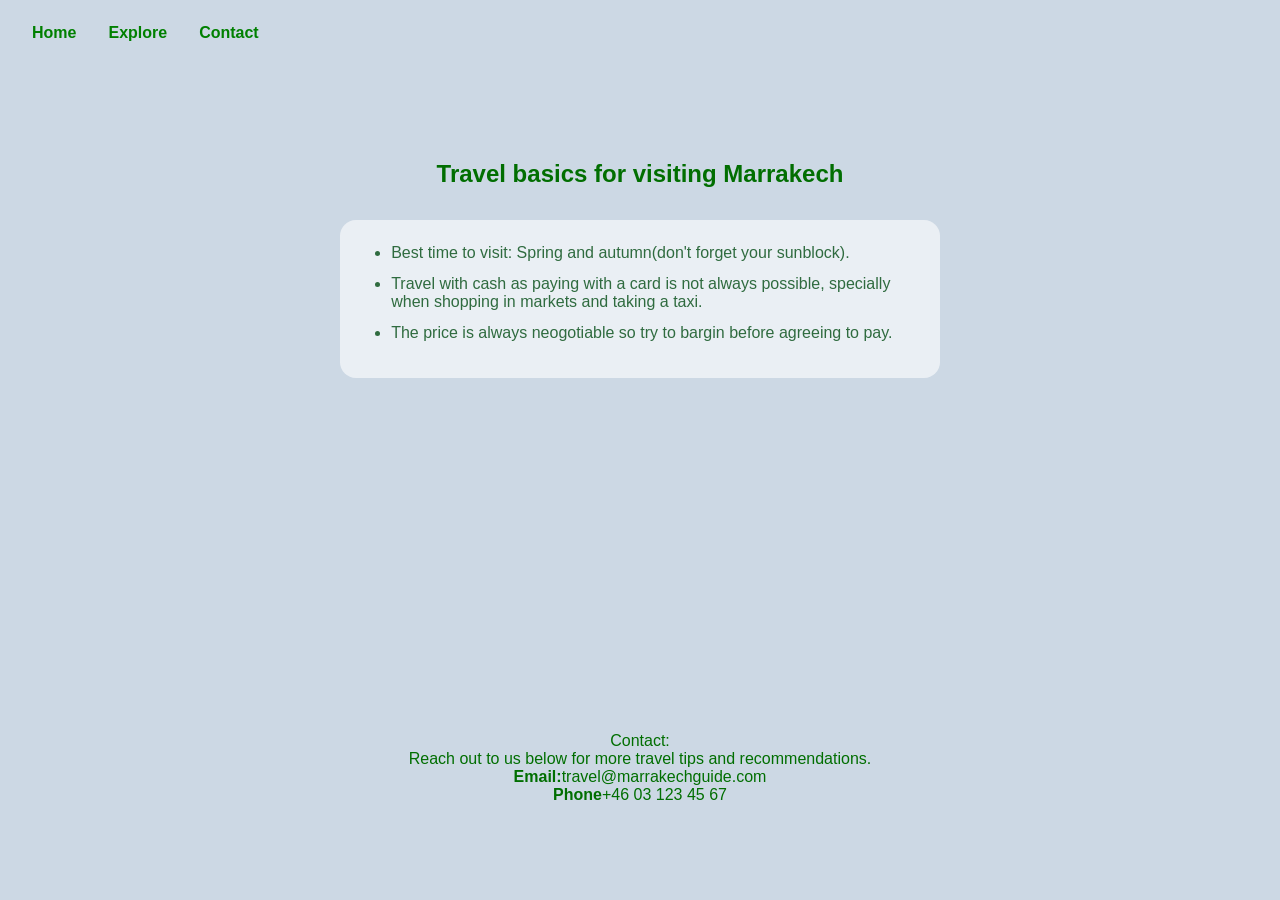
==== contact.html @ ba8b31f5 "Initial commit" ====
<!DOCTYPE html>
<html lang="en">
  <head>
    <meta charset="UTF-8" />
    <meta name="viewport" content="width=device-width, initial-scale=1.0" />
    <title>Marrakech travel guide</title>
    <link rel="stylesheet" href="assets/css/style.css" />
  </head>

  <body class="contact" <!-- Navigation -->
    <header class="site-header">
      <nav>
        <ul class="nav-list">
          <li><a href="index.html">Home</a></li>
          <li><a href="explore.html">Explore</a></li>
          <li><a href="contact.html">Contact</a></li>
        </ul>
      </nav>
    </header>

    <main class="page-content contact-page">
      
<section class="travel-basics">
        <h2>Travel basics for visiting Marrakech</h2>
        <div class="info-box">
          <ul>
            <li>
              Best time to visit: Spring and autumn(don't forget your sunblock).
            </li>
            <li>
              Travel with cash as paying with a card is not always possible,
              specially when shopping in markets and taking a taxi.
            </li>
            <li>
              The price is always neogotiable so try to bargin before agreeing
              to pay.
            </li>
          </ul>
        </div>
      </section>

      <section class="contact-section"
        <h2>Contact:</h2>

        <p>Reach out to us below for more travel tips and recommendations.</p>
        <p>
          <strong> Email:</strong>travel@marrakechguide.com<br />
          <strong>Phone</strong>+46 03 123 45 67
        </p>
      </section>
    </main>
  </body>
</html>
---- assets/css/style.css ----
/* Reset */
* {
  margin: 0;
  padding: 0;
  box-sizing: border-box;
}

/* Base */
body {
  font-family: Arial, sans-serif;
  background-color: #ccd8e4;
}

/* Navigation */
.site-header {
  position: absolute;
  top: 0;
  width: 100%;
  padding: 1.5rem 2rem;
  z-index: 10;
}

.nav-list {
  list-style: none;
  display: flex;
  gap: 2rem;
}

.nav-list a {
  text-decoration: none;
  color: green;
  font-weight: bold;
}

/* HERO */
.hero {
  min-height: 100vh;
  max-height: 700px;
  width: 100%;
  background-image: url("../images/Marrakech.jpg");
  background-size: cover;
  background-position: center 58%;
  background-repeat: no-repeat;

  display: flex;
  align-items: center;
  position: relative;
  padding: 6rem 2rem;
}

/* Text on hero */
.hero-content {
  position: absolute;
  top: 20%;
  left: 6%;
  max-width: 600px;
  color: rgb(1, 110, 1);
  background: rgba(255, 255, 255, 0.6);
  padding: 2rem;
  border-radius: 8px;
}

/* Page content */
.page-content {
  padding: 4rem 2rem;
  color: rgb(1, 110, 1);
}
body.explore h2 {
  text-align: center;
}

.desert-section {
  max-width: 1000px;
  margin: 0 auto 4rem;
  text-align: center;
}
.desert-section h2 {
  margin-bottom: 1rem;
}
.desert-section p {
  margin-bottom: 2rem;
}
.desert-images {
  display: flex;
  gap: 1rem;
  margin-bottom: 1.5rem;
  margin-top: 1.5rem;
}
.desert-images img {
  width: 100%;
  height: 280px;
  object-fit: cover;
  border-radius: 12px;
}
@media (max-width: 800px) {
  .desert-images {
    flex-direction: column;
  }
}

.souk-section {
  max-width: 1000px;
  margin: 0 auto 4rem;
  text-align: center;
}

.souk-section h2 {
  margin-bottom: 1rem;
}

.souk-section p {
  margin-bottom: 2rem;
}

.souk-images {
  display: flex;
  gap: 1rem;
  margin-bottom: 1.5rem;
  margin-top: 1.5rem;
}

.souk-images img {
  width: 100%;
  height: 280px;
  object-fit: cover;
  border-radius: 12px;
}

@media (max-width: 800px) {
  .souk-images {
    flex-direction: column;
  }
}

.cuisine-section {
  max-width: 1000px;
  margin: 0 auto 4rem;
  text-align: center;
}

.cuisine-section h2 {
  margin-bottom: 1rem;
  color: green; /* samma som nav */
}

.cuisine-section p {
  margin-top: 1.5rem;
  color: green;
  line-height: 1.6;
  font-size: 1rem;
}

.cuisine-images {
  display: flex;
  gap: 1rem;
  margin-top: 1.5rem;
}

.cuisine-images img {
  width: 100%;
  height: 280px;
  object-fit: cover;
  border-radius: 12px;
}

@media (max-width: 800px) {
  .cuisine-images {
    flex-direction: column;
  }
}

.contact-page {
  min-height: 100vh;
  display: flex;
  flex-direction: column;
}

.travel-basics h2 {
  text-align: center;
  margin-top: 6rem;
  margin-bottom: 2rem;
}

.info-box {
  max-width: 600px;
  margin: 0 auto 4rem;
  background: rgba(255, 255, 255, 0.6);
  padding: 1.5rem 2rem;
  border-radius: 16px;
  text-align: left;
}

.info-box ul {
  padding-left: 1.2rem;
}

.info-box li {
  margin-bottom: 0.8rem;
  color: #2f6b3f;
}

.contact-section {
  margin-top: auto;
  padding: 2rem 0;
  text-align: center;
}
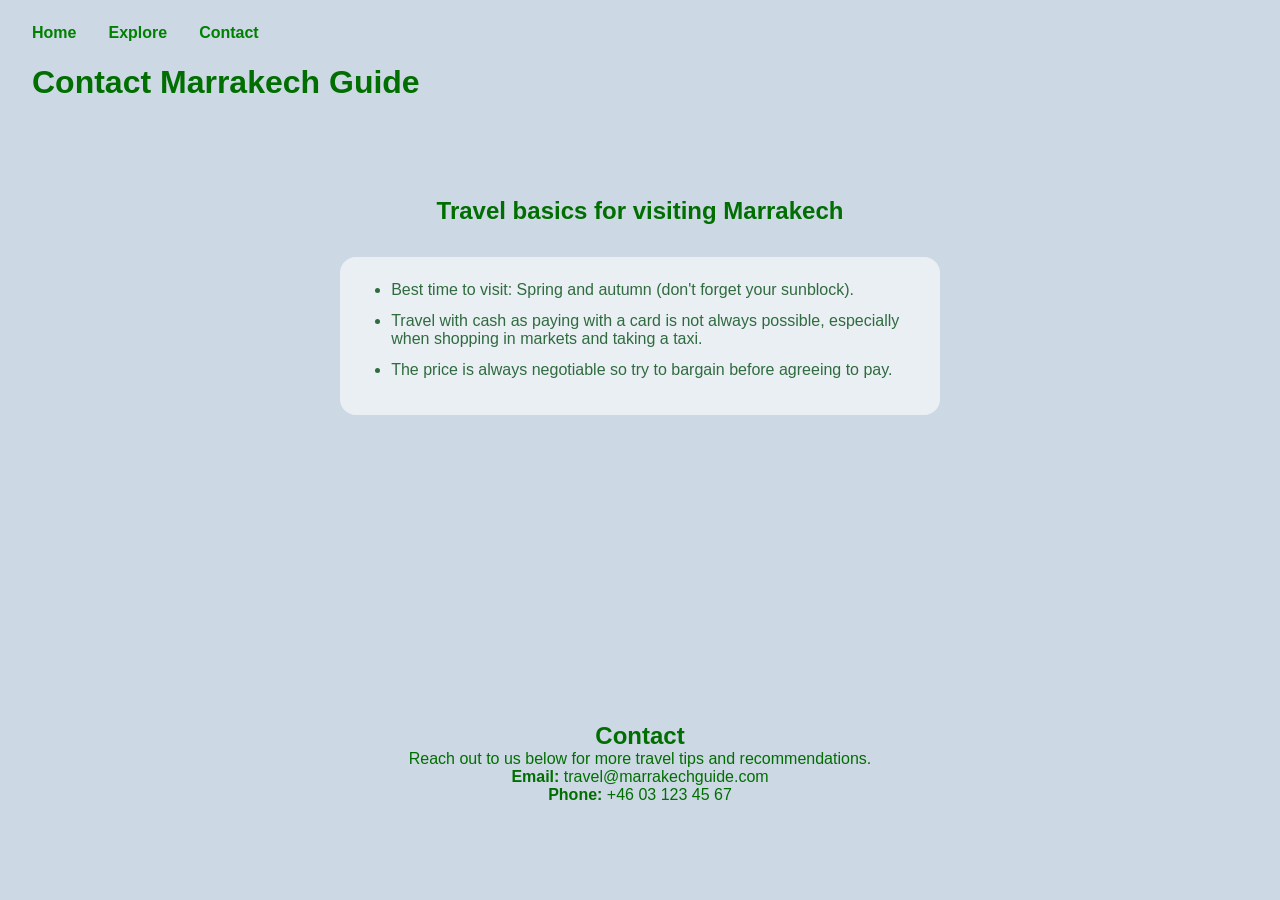
==== commit 6ab43e0a: "Fix HTML syntax errors in contact page" ====
--- a/contact.html
+++ b/contact.html
@@ -1,4 +1,4 @@
-<!DOCTYPE html>
+<!doctype html>
 <html lang="en">
   <head>
     <meta charset="UTF-8" />
@@ -7,7 +7,8 @@
     <link rel="stylesheet" href="assets/css/style.css" />
   </head>
 
-  <body class="contact" <!-- Navigation -->
+  <body class="contact">
+    <!-- Navigation -->
     <header class="site-header">
       <nav>
         <ul class="nav-list">
@@ -19,33 +20,39 @@
     </header>
 
     <main class="page-content contact-page">
-      
-<section class="travel-basics">
+      <h1>Contact Marrakech Guide</h1>
+
+      <section class="travel-basics">
         <h2>Travel basics for visiting Marrakech</h2>
+
         <div class="info-box">
           <ul>
             <li>
-              Best time to visit: Spring and autumn(don't forget your sunblock).
+              Best time to visit: Spring and autumn (don't forget your
+              sunblock).
             </li>
+
             <li>
               Travel with cash as paying with a card is not always possible,
-              specially when shopping in markets and taking a taxi.
+              especially when shopping in markets and taking a taxi.
             </li>
+
             <li>
-              The price is always neogotiable so try to bargin before agreeing
+              The price is always negotiable so try to bargain before agreeing
               to pay.
             </li>
           </ul>
         </div>
       </section>
 
-      <section class="contact-section"
-        <h2>Contact:</h2>
+      <section class="contact-section">
+        <h2>Contact</h2>
 
         <p>Reach out to us below for more travel tips and recommendations.</p>
+
         <p>
-          <strong> Email:</strong>travel@marrakechguide.com<br />
-          <strong>Phone</strong>+46 03 123 45 67
+          <strong>Email:</strong> travel@marrakechguide.com<br />
+          <strong>Phone:</strong> +46 03 123 45 67
         </p>
       </section>
     </main>
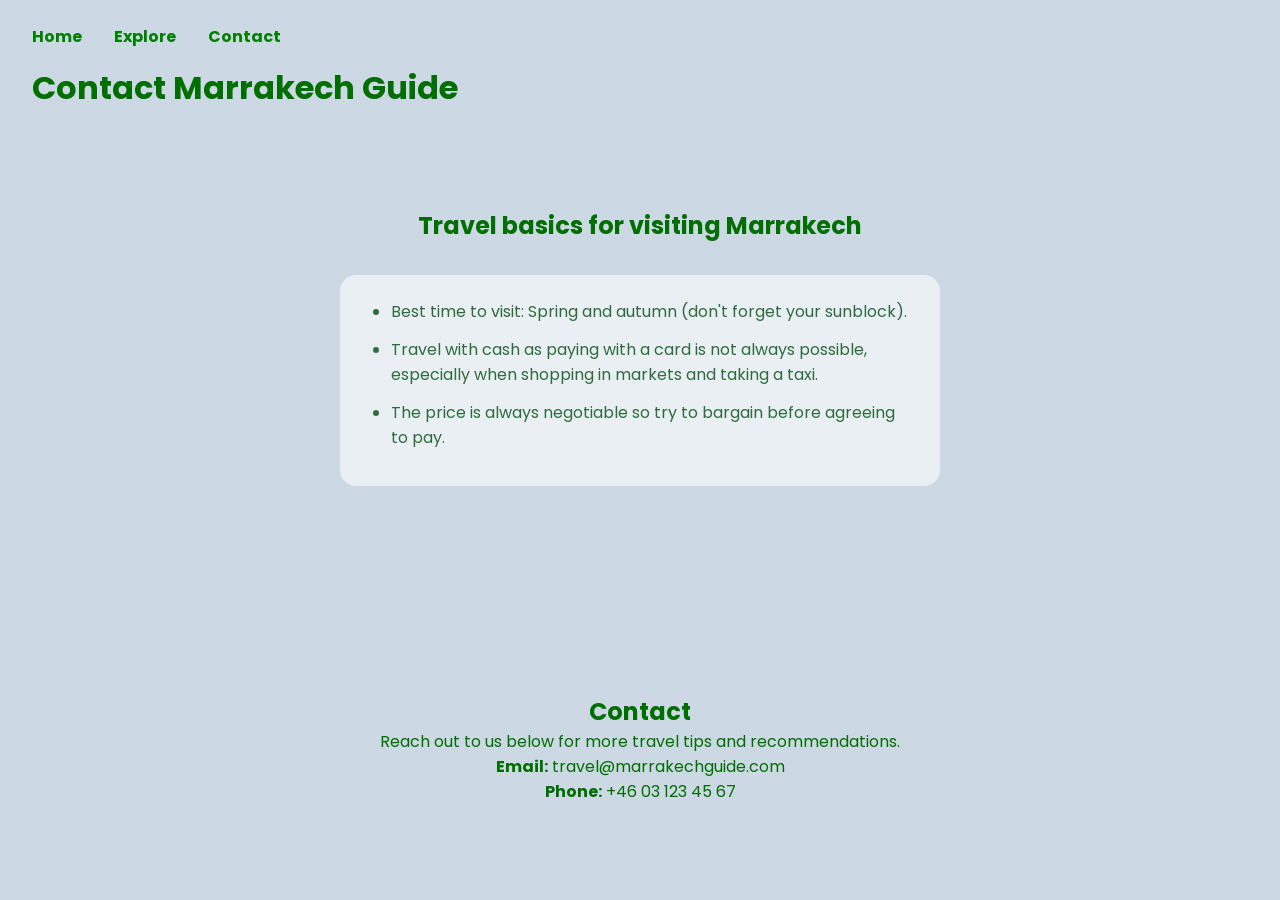
==== commit 9f530116: "Improve typography and content layout on explore page" ====
--- a/contact.html
+++ b/contact.html
@@ -4,6 +4,14 @@
     <meta charset="UTF-8" />
     <meta name="viewport" content="width=device-width, initial-scale=1.0" />
     <title>Marrakech travel guide</title>
+
+    <link rel="preconnect" href="https://fonts.googleapis.com" />
+    <link rel="preconnect" href="https://fonts.gstatic.com" crossorigin />
+    <link
+      href="https://fonts.googleapis.com/css2?family=Poppins:wght@300;400;500;600;700&display=swap"
+      rel="stylesheet"
+    />
+
     <link rel="stylesheet" href="assets/css/style.css" />
   </head>
 
--- a/assets/css/style.css
+++ b/assets/css/style.css
@@ -7,7 +7,7 @@
 
 /* Base */
 body {
-  font-family: Arial, sans-serif;
+  font-family: "Poppins", sans-serif;
   background-color: #ccd8e4;
 }
 
@@ -204,3 +204,56 @@
   padding: 2rem 0;
   text-align: center;
 }
+.travel-card {
+  background-color: rgba(230, 236, 240, 0.55);
+  backdrop-filter: blur(4px);
+  padding: 2rem;
+  margin: 3rem auto;
+  border-radius: 18px;
+  max-width: 1200px;
+  box-shadow: 0 4px 15px rgba(0, 0, 0, 0.1);
+  border: 1px solid rgba(0, 0, 0, 0.08);
+  transition: all 0-3s ease;
+}
+
+.travel-card h2 {
+  text-align: center;
+  margin-bottom: 1.5rem;
+}
+
+.travel-card p {
+  line-height: 1.7;
+  font-size: 1.05rem;
+  margin-top: 1rem;
+}
+
+.desert-text,
+.souk-section p,
+.cuisine-section p {
+  max-width: 850px;
+  margin: 1.5rem auto 0;
+  text-align: center;
+}
+
+.travel-card img {
+  border-radius: 14px;
+  transition:
+    transform 0.3s ease,
+    box-shadow 0.3s ease;
+}
+
+.travel-card img:hover {
+  transform: scale(1.03);
+  box-shadow: 0 8px 18px rgba(0, 0, 0, 0.18);
+}
+
+.desert-text,
+.souk-section p,
+.cuisine-section p {
+  max-width: 850px;
+  margin: 1.5rem auto 0;
+  padding: 1rem 1.5rem;
+  text-align: center;
+  background-color: rgba(255, 255, 255, 0.45);
+  border-radius: 12px;
+}
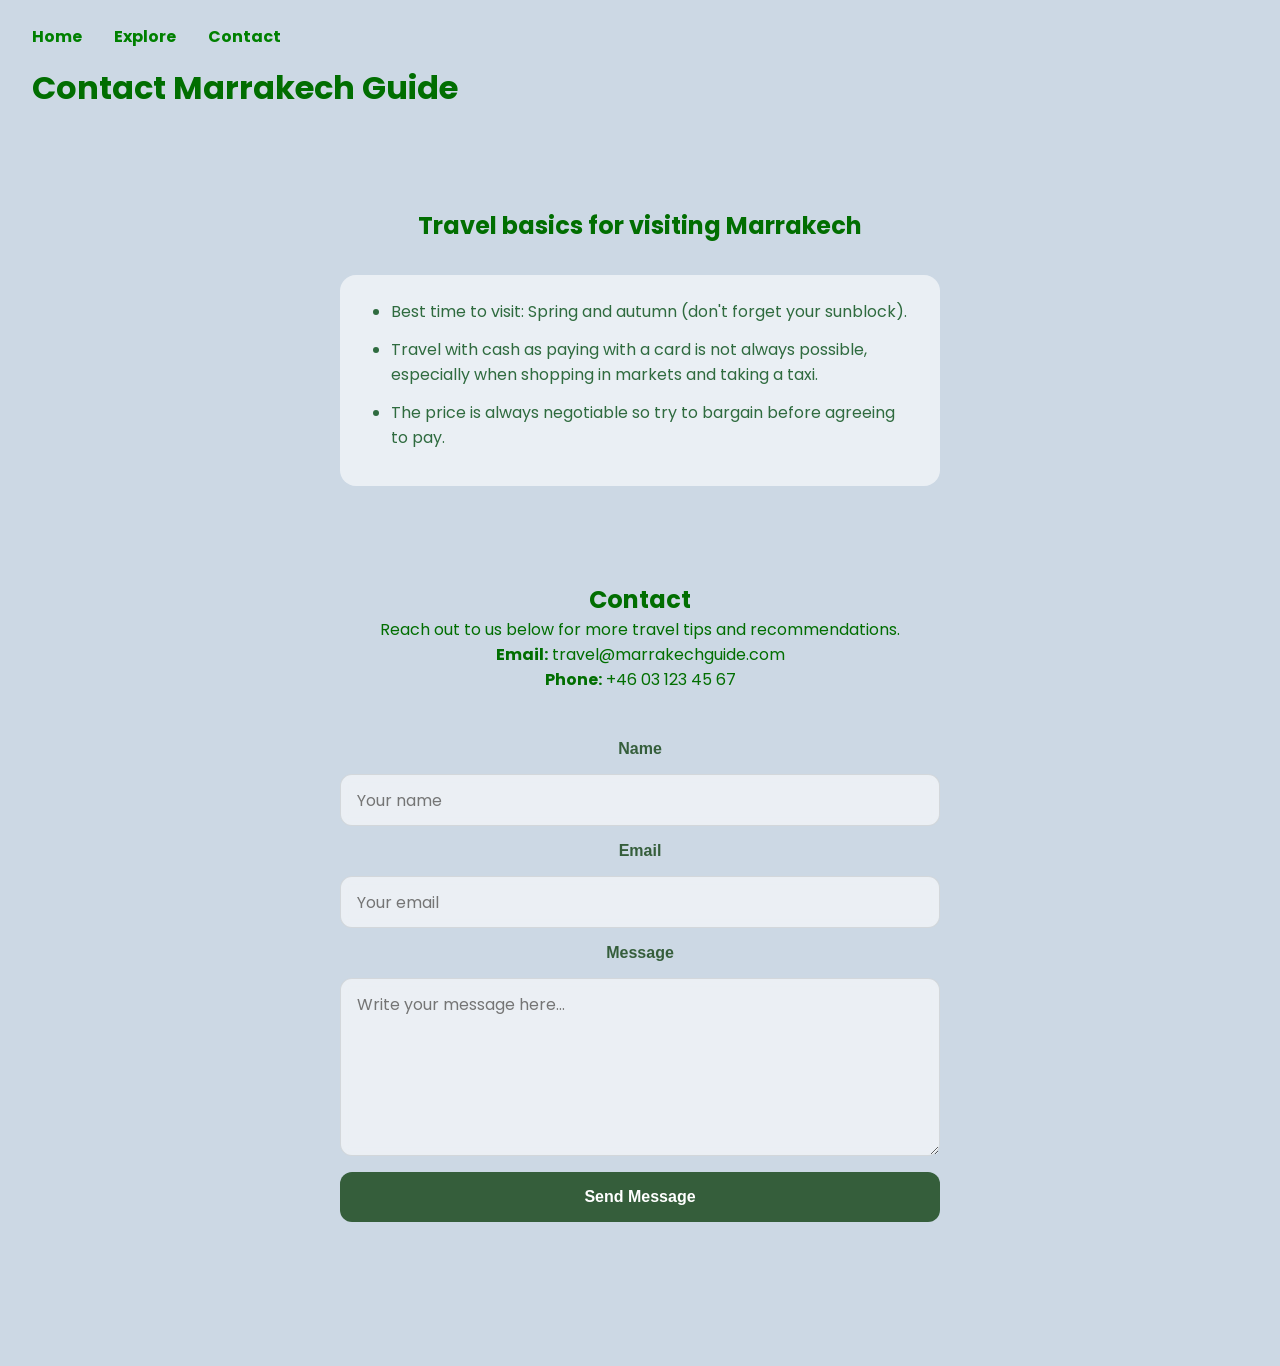
==== commit 86a2665f: "Add styled contact form to contact page" ====
--- a/contact.html
+++ b/contact.html
@@ -62,6 +62,37 @@
           <strong>Email:</strong> travel@marrakechguide.com<br />
           <strong>Phone:</strong> +46 03 123 45 67
         </p>
+
+        <form class="contact-form">
+          <label for="name">Name</label>
+          <input
+            type="text"
+            id="name"
+            name="name"
+            placeholder="Your name"
+            required
+          />
+
+          <label for="email">Email</label>
+          <input
+            type="email"
+            id="email"
+            name="email"
+            placeholder="Your email"
+            required
+          />
+
+          <label for="message">Message</label>
+          <textarea
+            id="message"
+            name="message"
+            rows="6"
+            placeholder="Write your message here..."
+            required
+          ></textarea>
+
+          <button type="submit">Send Message</button>
+        </form>
       </section>
     </main>
   </body>
--- a/assets/css/style.css
+++ b/assets/css/style.css
@@ -257,3 +257,53 @@
   background-color: rgba(255, 255, 255, 0.45);
   border-radius: 12px;
 }
+
+.contact-form {
+  max-width: 600px;
+  margin: 3rem auto;
+  display: flex;
+  flex-direction: column;
+  gap: 1rem;
+}
+
+.contact-form label {
+  font-weight: 600;
+  color: #355e3b;
+}
+
+.contact-form input,
+.contact-form textarea {
+  padding: 0.8rem 1rem;
+  border: 1px solid rgba(0, 0, 0, 0.1);
+  border-radius: 12px;
+  font-family: "Poppins", sans-serif;
+  font-size: 1rem;
+  background-color: rgba(255, 255, 255, 0.6);
+  backdrop-filter: blur(4px);
+}
+
+.contact-form input {
+  height: 52px;
+}
+
+.contact-form textarea {
+  min-height: 160px;
+  resize: vertical;
+}
+
+.contact-form button {
+  padding: 1rem;
+  border: none;
+  border-radius: 12px;
+  background-color: #355e3b;
+  color: white;
+  font-size: 1rem;
+  font-weight: 600;
+  cursor: pointer;
+  transition: all 0.3s ease;
+}
+
+.contact-form button:hover {
+  background-color: #2b4b30;
+  transform: translateY(-2px);
+}
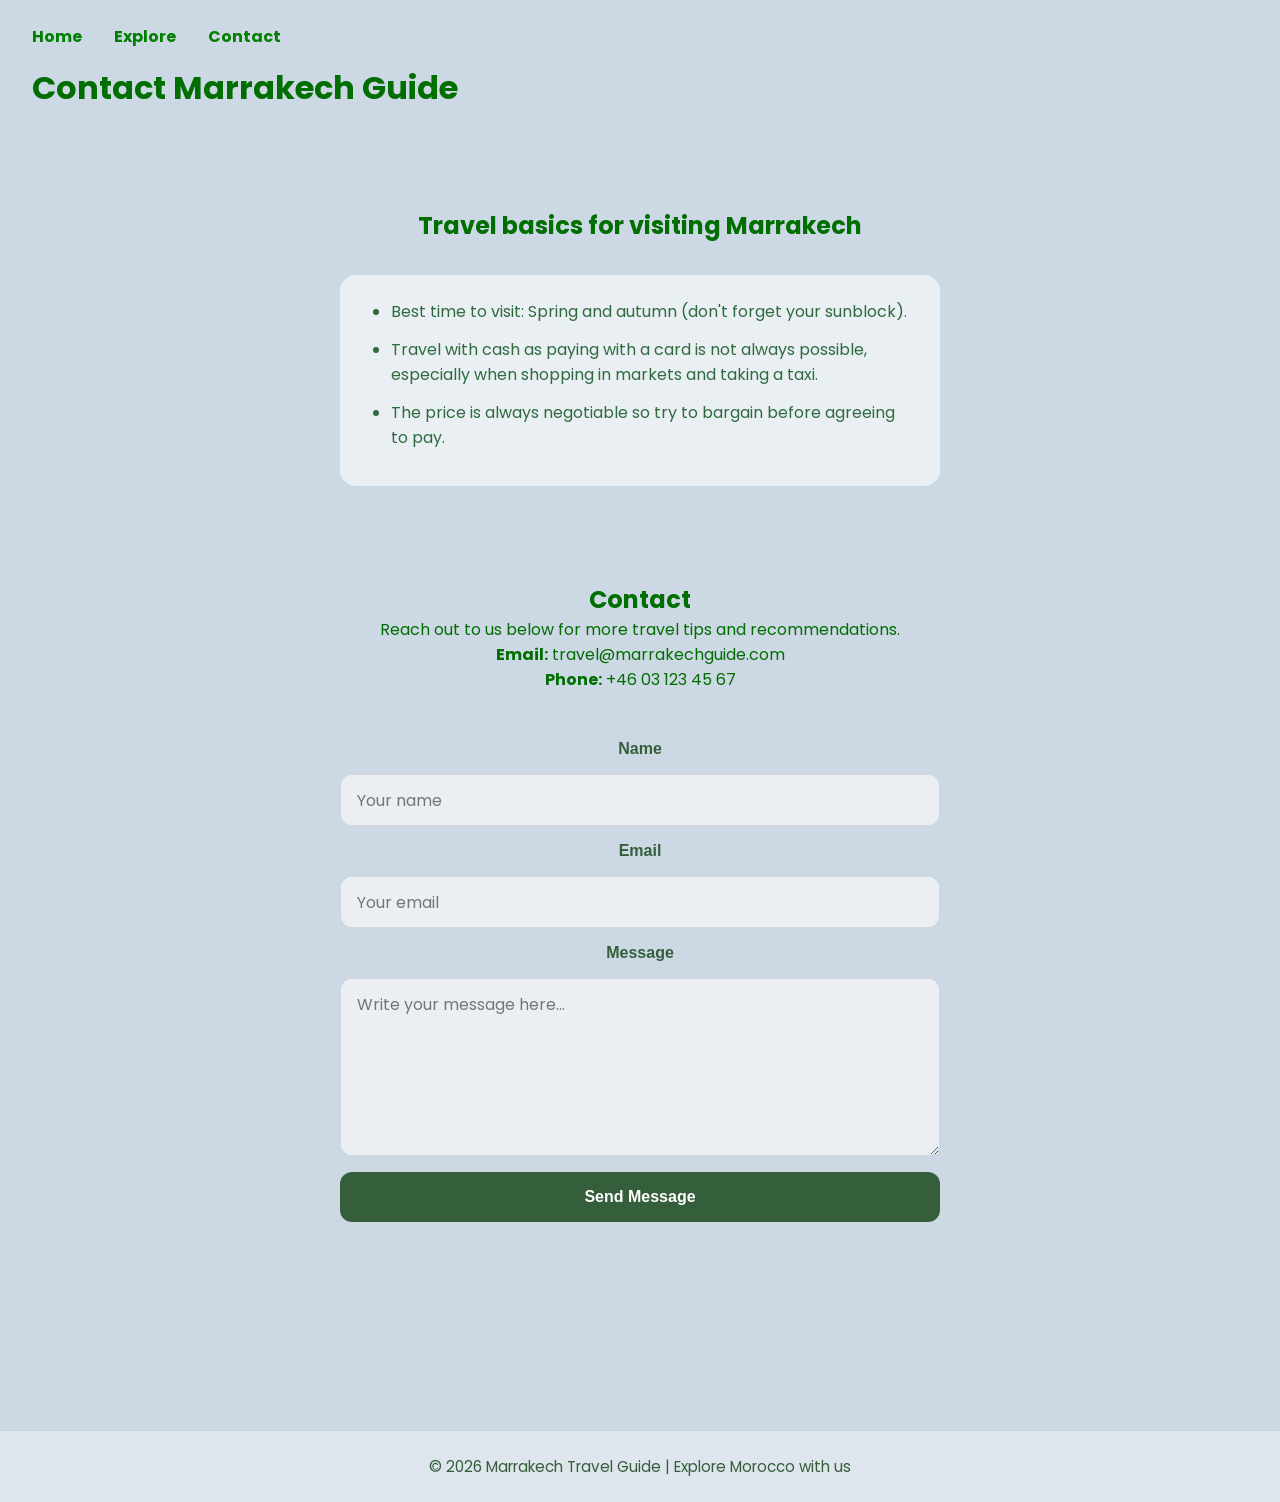
==== commit 1a117b05: "Add footer to contact page" ====
--- a/contact.html
+++ b/contact.html
@@ -95,5 +95,9 @@
         </form>
       </section>
     </main>
+
+    <footer class="site-footer">
+      <p>© 2026 Marrakech Travel Guide | Explore Morocco with us</p>
+    </footer>
   </body>
 </html>
--- a/assets/css/style.css
+++ b/assets/css/style.css
@@ -307,3 +307,17 @@
   background-color: #2b4b30;
   transform: translateY(-2px);
 }
+
+.site-footer {
+  margin-top: 4rem;
+  padding: 1.5rem;
+  text-align: center;
+  background-color: rgba(255, 255, 255, 0.35);
+  backdrop-filter: blur(4px);
+  border-top: 1px solid rgba(0, 0, 0, 0.08);
+}
+
+.site-footer p {
+  font-size: 0.95rem;
+  color: #355e3b;
+}
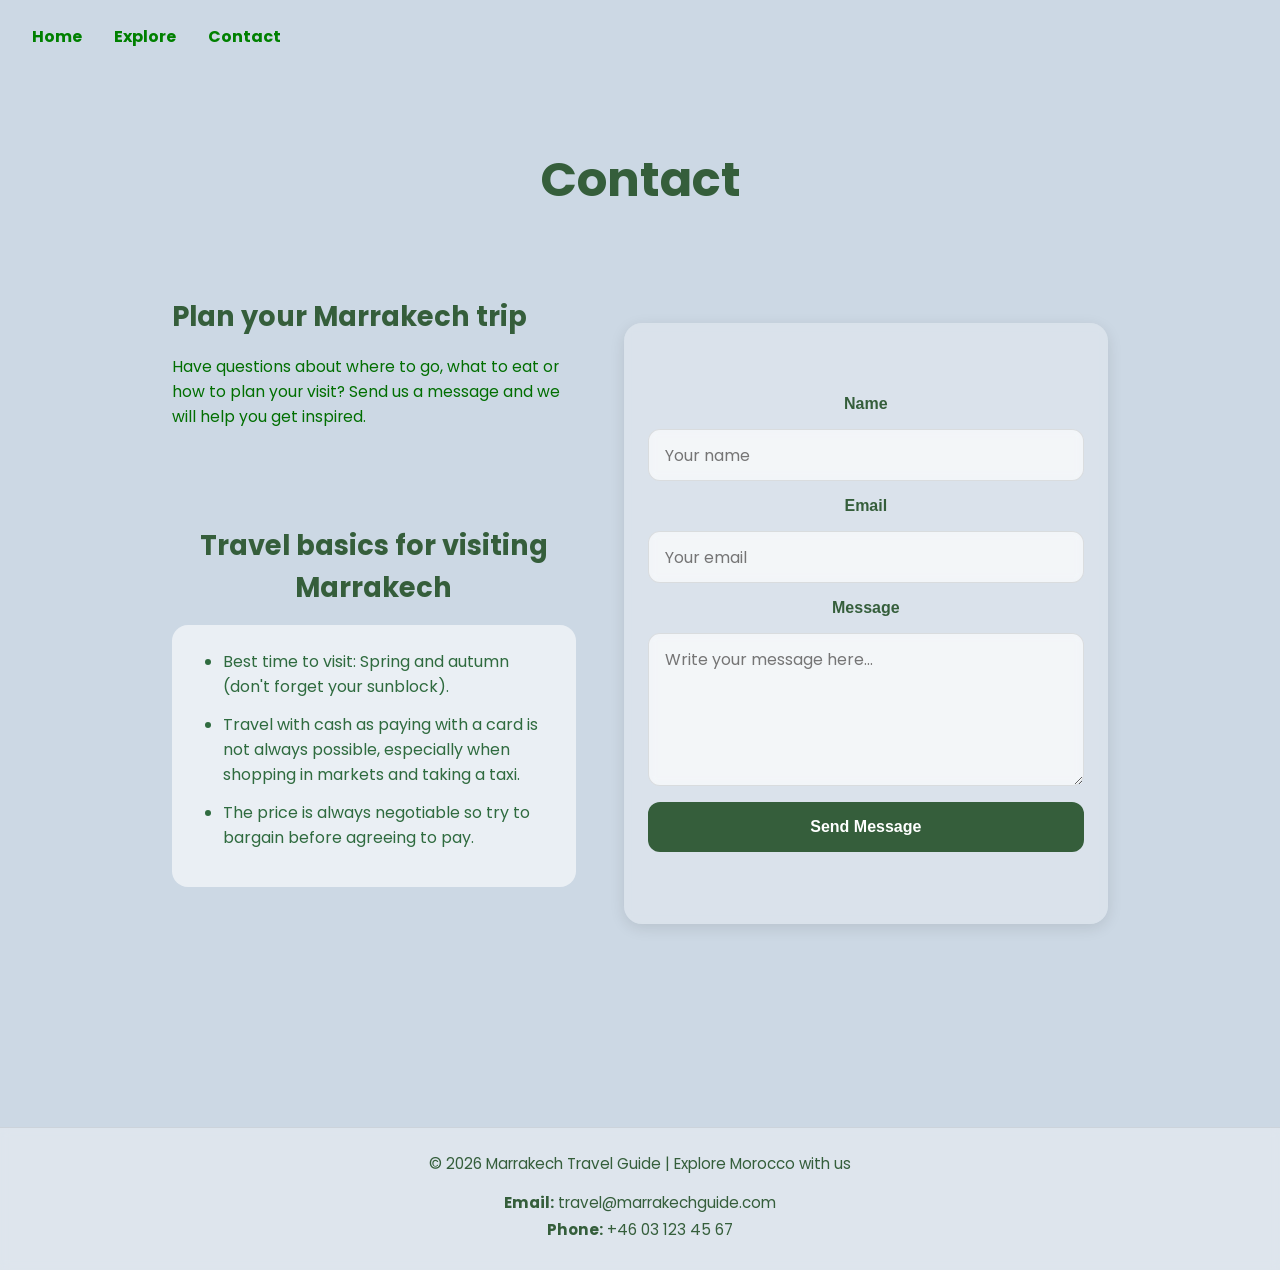
==== commit bbe1b977: "Refine contact page layout and form styling" ====
--- a/contact.html
+++ b/contact.html
@@ -28,76 +28,84 @@
     </header>
 
     <main class="page-content contact-page">
-      <h1>Contact Marrakech Guide</h1>
-
-      <section class="travel-basics">
-        <h2>Travel basics for visiting Marrakech</h2>
-
-        <div class="info-box">
-          <ul>
-            <li>
-              Best time to visit: Spring and autumn (don't forget your
-              sunblock).
-            </li>
-
-            <li>
-              Travel with cash as paying with a card is not always possible,
-              especially when shopping in markets and taking a taxi.
-            </li>
-
-            <li>
-              The price is always negotiable so try to bargain before agreeing
-              to pay.
-            </li>
-          </ul>
-        </div>
-      </section>
+      <h1>Contact</h1>
 
       <section class="contact-section">
-        <h2>Contact</h2>
+        <div class="contact-intro">
+          <h2>Plan your Marrakech trip</h2>
+          <p>
+            Have questions about where to go, what to eat or how to plan your
+            visit? Send us a message and we will help you get inspired.
+          </p>
 
-        <p>Reach out to us below for more travel tips and recommendations.</p>
+          <div class="travel-basics">
+            <h2>Travel basics for visiting Marrakech</h2>
 
-        <p>
-          <strong>Email:</strong> travel@marrakechguide.com<br />
-          <strong>Phone:</strong> +46 03 123 45 67
-        </p>
+            <div class="info-box">
+              <ul>
+                <li>
+                  Best time to visit: Spring and autumn (don't forget your
+                  sunblock).
+                </li>
+                <li>
+                  Travel with cash as paying with a card is not always possible,
+                  especially when shopping in markets and taking a taxi.
+                </li>
+                <li>
+                  The price is always negotiable so try to bargain before
+                  agreeing to pay.
+                </li>
+              </ul>
+            </div>
+          </div>
+        </div>
 
-        <form class="contact-form">
-          <label for="name">Name</label>
-          <input
-            type="text"
-            id="name"
-            name="name"
-            placeholder="Your name"
-            required
-          />
+        <div class="contact-card">
+          <form class="contact-form">
+            <label for="name">Name</label>
+            <input
+              type="text"
+              id="name"
+              name="name"
+              placeholder="Your name"
+              required
+            />
 
-          <label for="email">Email</label>
-          <input
-            type="email"
-            id="email"
-            name="email"
-            placeholder="Your email"
-            required
-          />
+            <label for="email">Email</label>
+            <input
+              type="email"
+              id="email"
+              name="email"
+              placeholder="Your email"
+              required
+            />
 
-          <label for="message">Message</label>
-          <textarea
-            id="message"
-            name="message"
-            rows="6"
-            placeholder="Write your message here..."
-            required
-          ></textarea>
+            <label for="message">Message</label>
+            <textarea
+              id="message"
+              name="message"
+              rows="5"
+              placeholder="Write your message here..."
+              required
+            ></textarea>
 
-          <button type="submit">Send Message</button>
-        </form>
+            <button type="submit">Send Message</button>
+          </form>
+
+          <p class="success-message hidden">
+            ✈️ Thank you for reaching out! We’ll get back to you soon.
+          </p>
+        </div>
       </section>
     </main>
 
     <footer class="site-footer">
       <p>© 2026 Marrakech Travel Guide | Explore Morocco with us</p>
+
+      <div class="footer-contact">
+        <p><strong>Email:</strong> travel@marrakechguide.com</p>
+        <p><strong>Phone:</strong> +46 03 123 45 67</p>
+      </div>
     </footer>
   </body>
 </html>
--- a/assets/css/style.css
+++ b/assets/css/style.css
@@ -179,10 +179,11 @@
   text-align: center;
   margin-top: 6rem;
   margin-bottom: 2rem;
+  font-size: 1.6rem;
 }
 
 .info-box {
-  max-width: 600px;
+  max-width: 420px;
   margin: 0 auto 4rem;
   background: rgba(255, 255, 255, 0.6);
   padding: 1.5rem 2rem;
@@ -213,7 +214,7 @@
   max-width: 1200px;
   box-shadow: 0 4px 15px rgba(0, 0, 0, 0.1);
   border: 1px solid rgba(0, 0, 0, 0.08);
-  transition: all 0-3s ease;
+  transition: all 0.3s ease;
 }
 
 .travel-card h2 {
@@ -259,7 +260,7 @@
 }
 
 .contact-form {
-  max-width: 600px;
+  max-width: 500px;
   margin: 3rem auto;
   display: flex;
   flex-direction: column;
@@ -287,7 +288,7 @@
 }
 
 .contact-form textarea {
-  min-height: 160px;
+  min-height: 120px;
   resize: vertical;
 }
 
@@ -321,3 +322,57 @@
   font-size: 0.95rem;
   color: #355e3b;
 }
+
+.footer-contact {
+  margin-top: 1rem;
+}
+
+.footer-contact p {
+  margin: 0.3rem 0;
+  font-size: 0.95rem;
+}
+
+.contact-section {
+  max-width: 1000px;
+  margin: 2rem auto;
+  padding: 1rem 2rem;
+  display: grid;
+  grid-template-columns: 1fr 1.2fr;
+  gap: 3rem;
+  align-items: center;
+}
+
+.contact-intro {
+  text-align: left;
+}
+
+.contact-intro h2 {
+  font-size: 1.7rem;
+  color: #355e3b;
+  margin-bottom: 1rem;
+}
+
+.contact-intro p {
+  line-height: 1.6;
+  font-size: 0.98rem;
+  max-width: 420px;
+}
+
+.contact-card {
+  background-color: rgba(230, 236, 240, 0.55);
+  backdrop-filter: blur(4px);
+  padding: 1.5rem;
+  border-radius: 18px;
+  box-shadow: 0 4px 15px rgba(0, 0, 0, 0.1);
+}
+
+.contact-page h1 {
+  text-align: center;
+  margin-top: 5rem;
+  margin-bottom: 2rem;
+  font-size: 3rem;
+  color: #355e3b;
+}
+
+.hidden {
+  display: none;
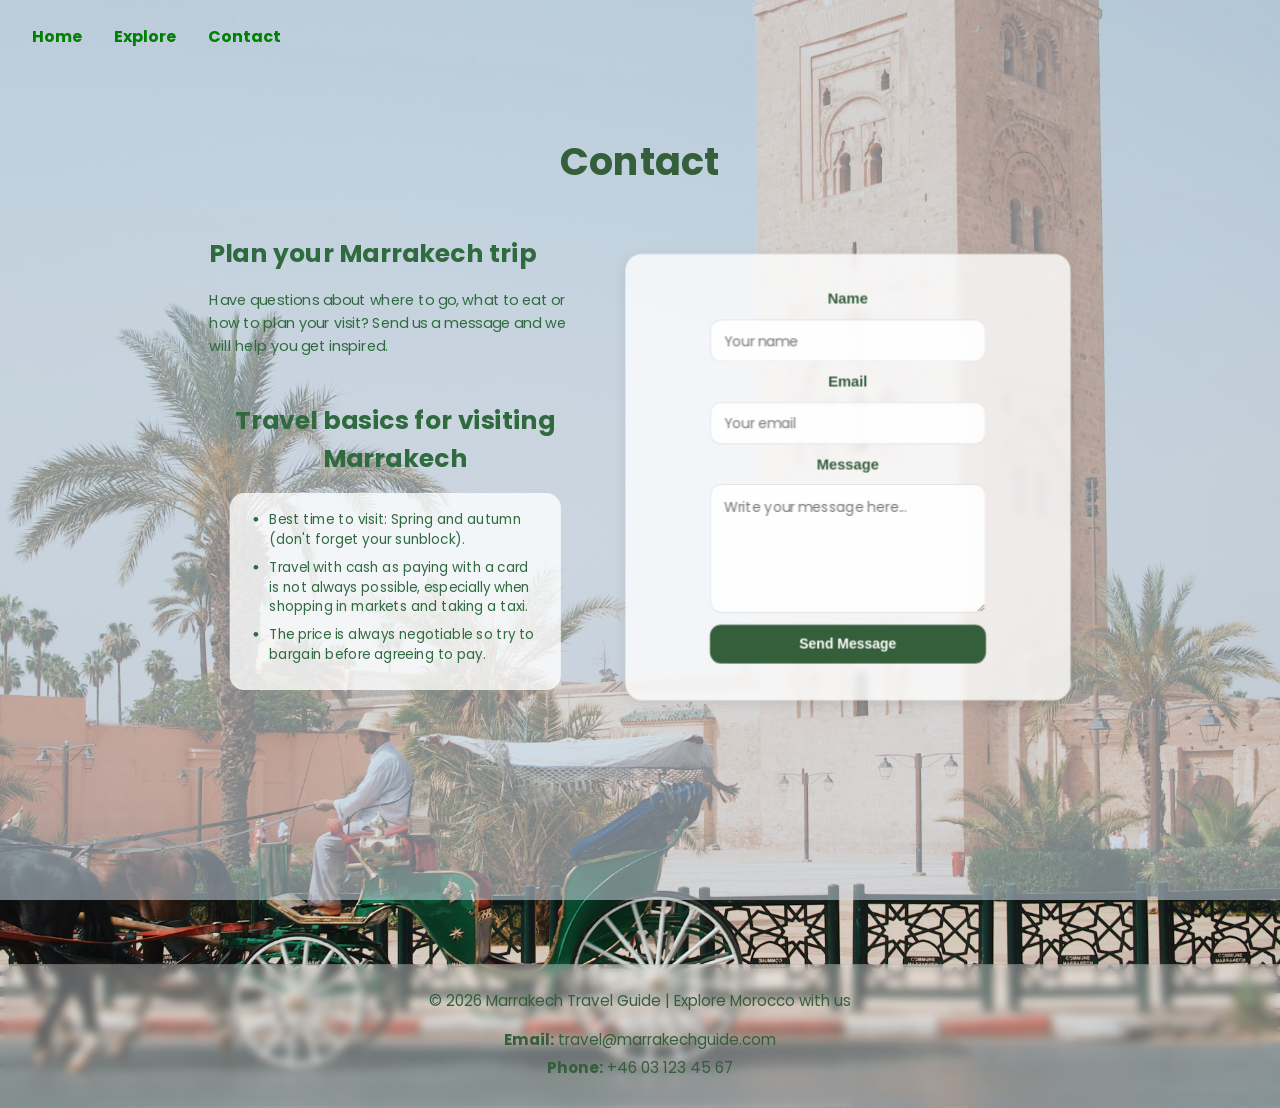
==== commit 308bc852: "Refine contact form and travel tips layout" ====
--- a/contact.html
+++ b/contact.html
@@ -33,6 +33,7 @@
       <section class="contact-section">
         <div class="contact-intro">
           <h2>Plan your Marrakech trip</h2>
+
           <p>
             Have questions about where to go, what to eat or how to plan your
             visit? Send us a message and we will help you get inspired.
@@ -47,10 +48,12 @@
                   Best time to visit: Spring and autumn (don't forget your
                   sunblock).
                 </li>
+
                 <li>
                   Travel with cash as paying with a card is not always possible,
                   especially when shopping in markets and taking a taxi.
                 </li>
+
                 <li>
                   The price is always negotiable so try to bargain before
                   agreeing to pay.
@@ -63,6 +66,7 @@
         <div class="contact-card">
           <form class="contact-form">
             <label for="name">Name</label>
+
             <input
               type="text"
               id="name"
@@ -72,6 +76,7 @@
             />
 
             <label for="email">Email</label>
+
             <input
               type="email"
               id="email"
@@ -81,6 +86,7 @@
             />
 
             <label for="message">Message</label>
+
             <textarea
               id="message"
               name="message"
@@ -107,5 +113,18 @@
         <p><strong>Phone:</strong> +46 03 123 45 67</p>
       </div>
     </footer>
+
+    <script>
+      const form = document.querySelector(".contact-form");
+      const successMessage = document.querySelector(".success-message");
+
+      form.addEventListener("submit", function (event) {
+        event.preventDefault();
+
+        successMessage.classList.remove("hidden");
+
+        form.reset();
+      });
+    </script>
   </body>
 </html>
--- a/assets/css/style.css
+++ b/assets/css/style.css
@@ -65,6 +65,7 @@
   padding: 4rem 2rem;
   color: rgb(1, 110, 1);
 }
+
 body.explore h2 {
   text-align: center;
 }
@@ -74,24 +75,29 @@
   margin: 0 auto 4rem;
   text-align: center;
 }
+
 .desert-section h2 {
   margin-bottom: 1rem;
 }
+
 .desert-section p {
   margin-bottom: 2rem;
 }
+
 .desert-images {
   display: flex;
   gap: 1rem;
   margin-bottom: 1.5rem;
   margin-top: 1.5rem;
 }
+
 .desert-images img {
   width: 100%;
   height: 280px;
   object-fit: cover;
   border-radius: 12px;
 }
+
 @media (max-width: 800px) {
   .desert-images {
     flex-direction: column;
@@ -140,7 +146,7 @@
 
 .cuisine-section h2 {
   margin-bottom: 1rem;
-  color: green; /* samma som nav */
+  color: green;
 }
 
 .cuisine-section p {
@@ -171,22 +177,22 @@
 
 .contact-page {
   min-height: 100vh;
-  display: flex;
-  flex-direction: column;
+  transform: scale(0.92);
+  transform-origin: top center;
 }
 
 .travel-basics h2 {
   text-align: center;
-  margin-top: 6rem;
-  margin-bottom: 2rem;
-  font-size: 1.6rem;
+  margin-top: 3rem;
+  margin-bottom: 1rem;
+  font-size: 1.35rem;
 }
 
 .info-box {
-  max-width: 420px;
-  margin: 0 auto 4rem;
-  background: rgba(255, 255, 255, 0.6);
-  padding: 1.5rem 2rem;
+  max-width: 360px;
+  margin: 0 auto 2rem;
+  background: rgba(255, 255, 255, 0.78);
+  padding: 1.2rem 1.5rem;
   border-radius: 16px;
   text-align: left;
 }
@@ -196,8 +202,9 @@
 }
 
 .info-box li {
-  margin-bottom: 0.8rem;
+  margin-bottom: 0.6rem;
   color: #2f6b3f;
+  font-size: 0.92rem;
 }
 
 .contact-section {
@@ -205,6 +212,7 @@
   padding: 2rem 0;
   text-align: center;
 }
+
 .travel-card {
   background-color: rgba(230, 236, 240, 0.55);
   backdrop-filter: blur(4px);
@@ -260,11 +268,11 @@
 }
 
 .contact-form {
-  max-width: 500px;
-  margin: 3rem auto;
+  max-width: 300px;
+  margin: 1.5rem auto;
   display: flex;
   flex-direction: column;
-  gap: 1rem;
+  gap: 0.8rem;
 }
 
 .contact-form label {
@@ -274,31 +282,31 @@
 
 .contact-form input,
 .contact-form textarea {
-  padding: 0.8rem 1rem;
+  padding: 0.7rem 0.9rem;
   border: 1px solid rgba(0, 0, 0, 0.1);
   border-radius: 12px;
   font-family: "Poppins", sans-serif;
-  font-size: 1rem;
+  font-size: 0.95rem;
   background-color: rgba(255, 255, 255, 0.6);
   backdrop-filter: blur(4px);
 }
 
 .contact-form input {
-  height: 52px;
+  height: 46px;
 }
 
 .contact-form textarea {
-  min-height: 120px;
+  min-height: 90px;
   resize: vertical;
 }
 
 .contact-form button {
-  padding: 1rem;
+  padding: 0.8rem;
   border: none;
   border-radius: 12px;
   background-color: #355e3b;
   color: white;
-  font-size: 1rem;
+  font-size: 0.95rem;
   font-weight: 600;
   cursor: pointer;
   transition: all 0.3s ease;
@@ -307,6 +315,14 @@
 .contact-form button:hover {
   background-color: #2b4b30;
   transform: translateY(-2px);
+}
+
+.success-message {
+  margin-top: 1rem;
+  font-size: 0.95rem;
+  color: #2f6b3f;
+  font-weight: 600;
+  text-align: center;
 }
 
 .site-footer {
@@ -359,9 +375,9 @@
 }
 
 .contact-card {
-  background-color: rgba(230, 236, 240, 0.55);
+  background-color: rgba(255, 255, 255, 0.78);
   backdrop-filter: blur(4px);
-  padding: 1.5rem;
+  padding: 1rem;
   border-radius: 18px;
   box-shadow: 0 4px 15px rgba(0, 0, 0, 0.1);
 }
@@ -369,10 +385,29 @@
 .contact-page h1 {
   text-align: center;
   margin-top: 5rem;
-  margin-bottom: 2rem;
-  font-size: 3rem;
+  margin-bottom: 1rem;
+  font-size: 2.6rem;
   color: #355e3b;
 }
 
 .hidden {
   display: none;
+}
+
+.contact-intro h2,
+.contact-intro p,
+.travel-basics h2,
+.info-box li {
+  color: #2f6b3f;
+}
+
+body.contact {
+  background-image:
+    linear-gradient(rgba(204, 216, 228, 0.55), rgba(204, 216, 228, 0.55)),
+    url("../images/Marrakech.jpg");
+
+  background-size: cover;
+  background-position: center center;
+  background-repeat: no-repeat;
+  background-attachment: fixed;
+}
